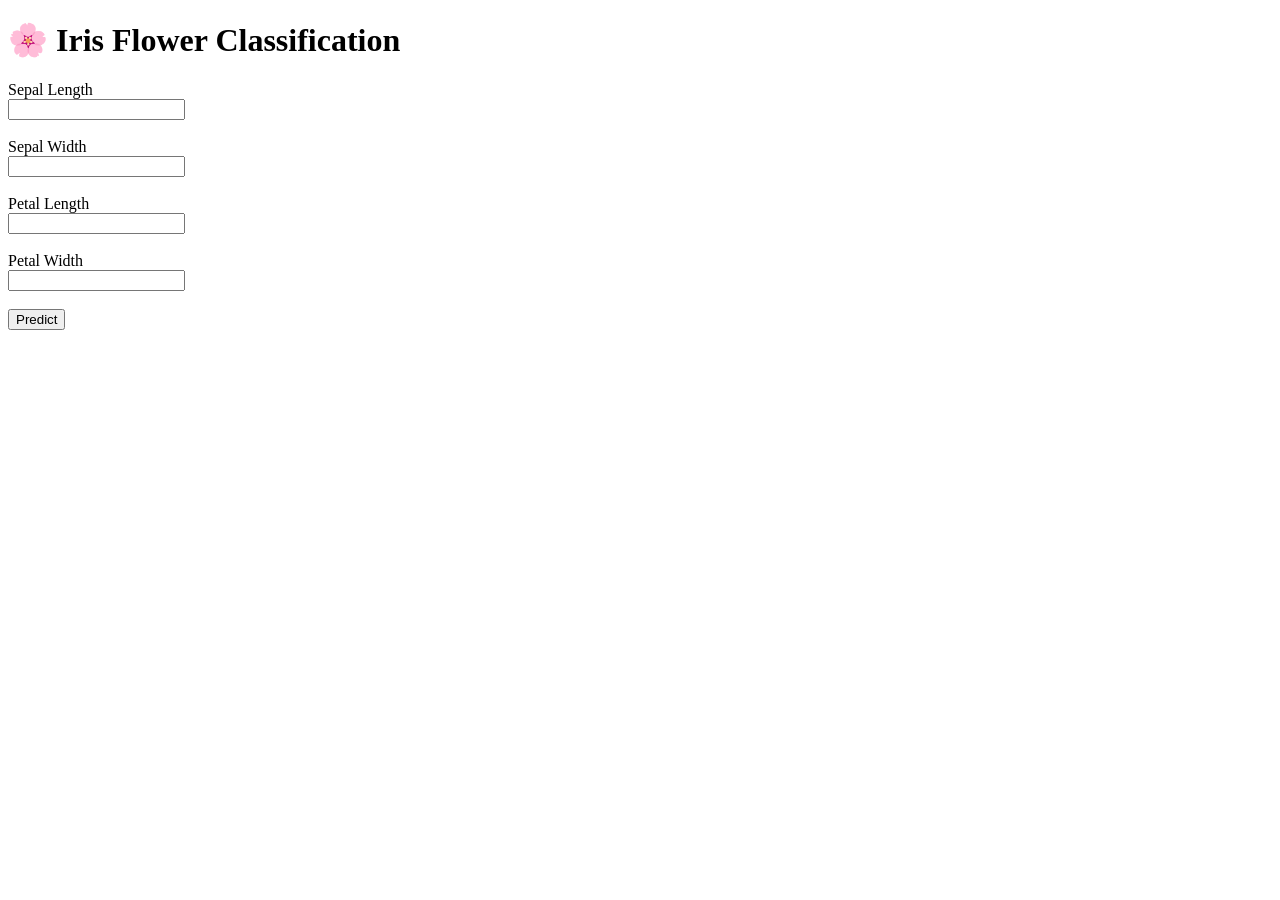
==== templates/index.html @ 2d1d15a5 "Implement prediction functionality using Flask" ====
<!DOCTYPE html>
<html>
<head>
    <title>Iris Flower Classification</title>
</head>

<body>

<h1>🌸 Iris Flower Classification</h1>

<form action="/predict" method="POST">

<label>Sepal Length</label><br>
<input type="number" step="any" name="sepal_length" required><br><br>

<label>Sepal Width</label><br>
<input type="number" step="any" name="sepal_width" required><br><br>

<label>Petal Length</label><br>
<input type="number" step="any" name="petal_length" required><br><br>

<label>Petal Width</label><br>
<input type="number" step="any" name="petal_width" required><br><br>

<button type="submit">Predict</button>

</form>

</body>
</html>
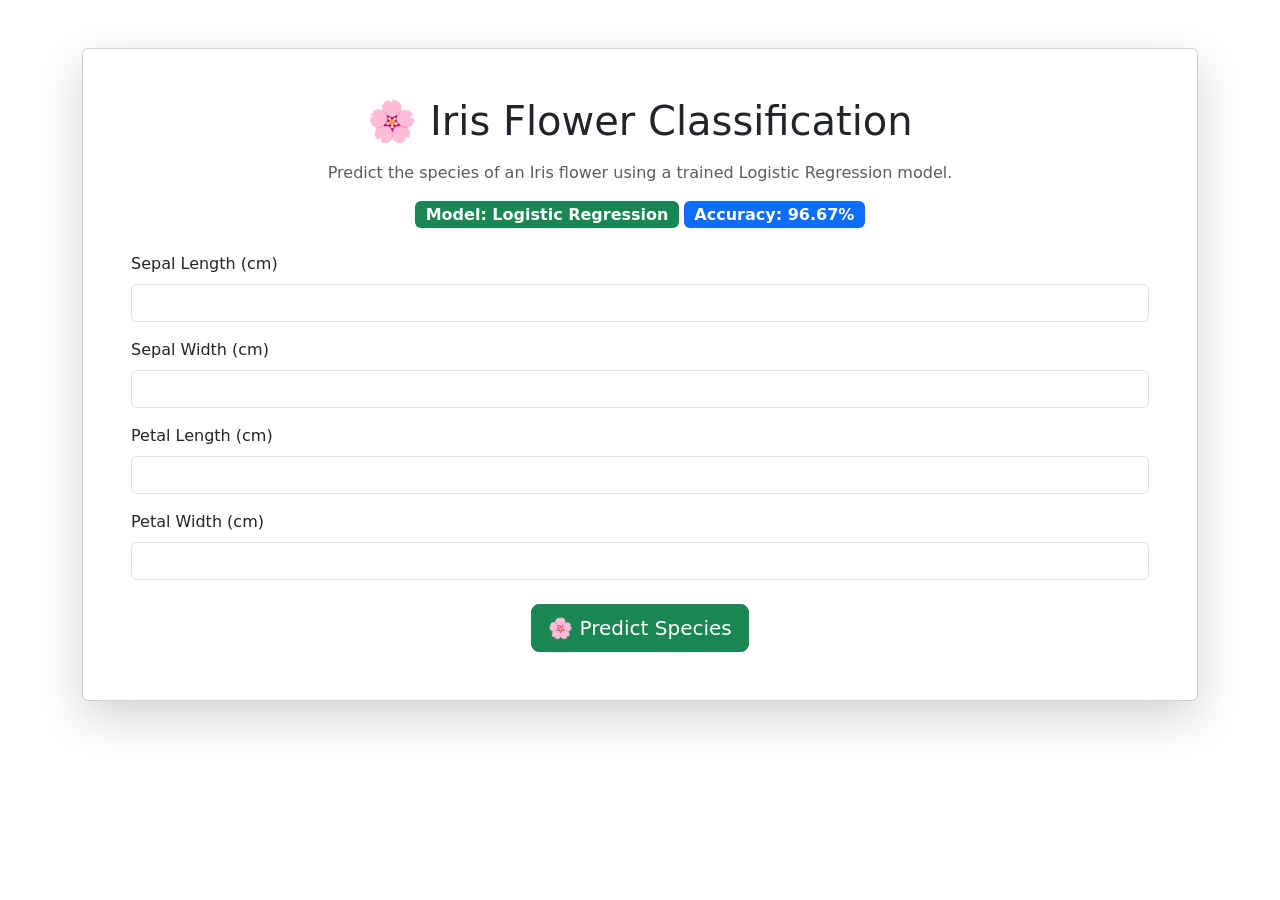
==== commit 9bbf4de6: "Add Bootstrap styling to homepage" ====
--- a/templates/index.html
+++ b/templates/index.html
@@ -1,30 +1,75 @@
 <!DOCTYPE html>
-<html>
+<html lang="en">
+
 <head>
+    <meta charset="UTF-8">
+    <meta name="viewport" content="width=device-width, initial-scale=1.0">
+
     <title>Iris Flower Classification</title>
+
+    <!-- Bootstrap -->
+    <link href="https://cdn.jsdelivr.net/npm/bootstrap@5.3.3/dist/css/bootstrap.min.css" rel="stylesheet">
+
+    <!-- CSS -->
+    <link rel="stylesheet" href="{{ url_for('static', filename='css/style.css') }}">
 </head>
 
 <body>
 
-<h1>🌸 Iris Flower Classification</h1>
+<div class="container">
+
+    <div class="card shadow-lg p-5 mt-5">
+
+
+        <h1 class="text-center mb-3">
+    🌸 Iris Flower Classification
+</h1>
+
+<p class="text-center text-muted">
+    Predict the species of an Iris flower using a trained Logistic Regression model.
+</p>
+
+<div class="text-center mb-4">
+    <span class="badge bg-success fs-6">Model: Logistic Regression</span>
+    <span class="badge bg-primary fs-6">Accuracy: 96.67%</span>
+</div>
 
 <form action="/predict" method="POST">
 
-<label>Sepal Length</label><br>
-<input type="number" step="any" name="sepal_length" required><br><br>
+        
 
-<label>Sepal Width</label><br>
-<input type="number" step="any" name="sepal_width" required><br><br>
+            <div class="mb-3">
+                <label class="form-label">Sepal Length (cm)</label>
+                <input type="number" step="any" class="form-control" name="sepal_length" required>
+            </div>
 
-<label>Petal Length</label><br>
-<input type="number" step="any" name="petal_length" required><br><br>
+            <div class="mb-3">
+                <label class="form-label">Sepal Width (cm)</label>
+                <input type="number" step="any" class="form-control" name="sepal_width" required>
+            </div>
 
-<label>Petal Width</label><br>
-<input type="number" step="any" name="petal_width" required><br><br>
+            <div class="mb-3">
+                <label class="form-label">Petal Length (cm)</label>
+                <input type="number" step="any" class="form-control" name="petal_length" required>
+            </div>
 
-<button type="submit">Predict</button>
+            <div class="mb-4">
+                <label class="form-label">Petal Width (cm)</label>
+                <input type="number" step="any" class="form-control" name="petal_width" required>
+            </div>
 
-</form>
+            <div class="text-center">
+                <button class="btn btn-success btn-lg">
+                    🌸 Predict Species
+                </button>
+            </div>
+
+        </form>
+
+    </div>
+
+</div>
 
 </body>
+
 </html>
